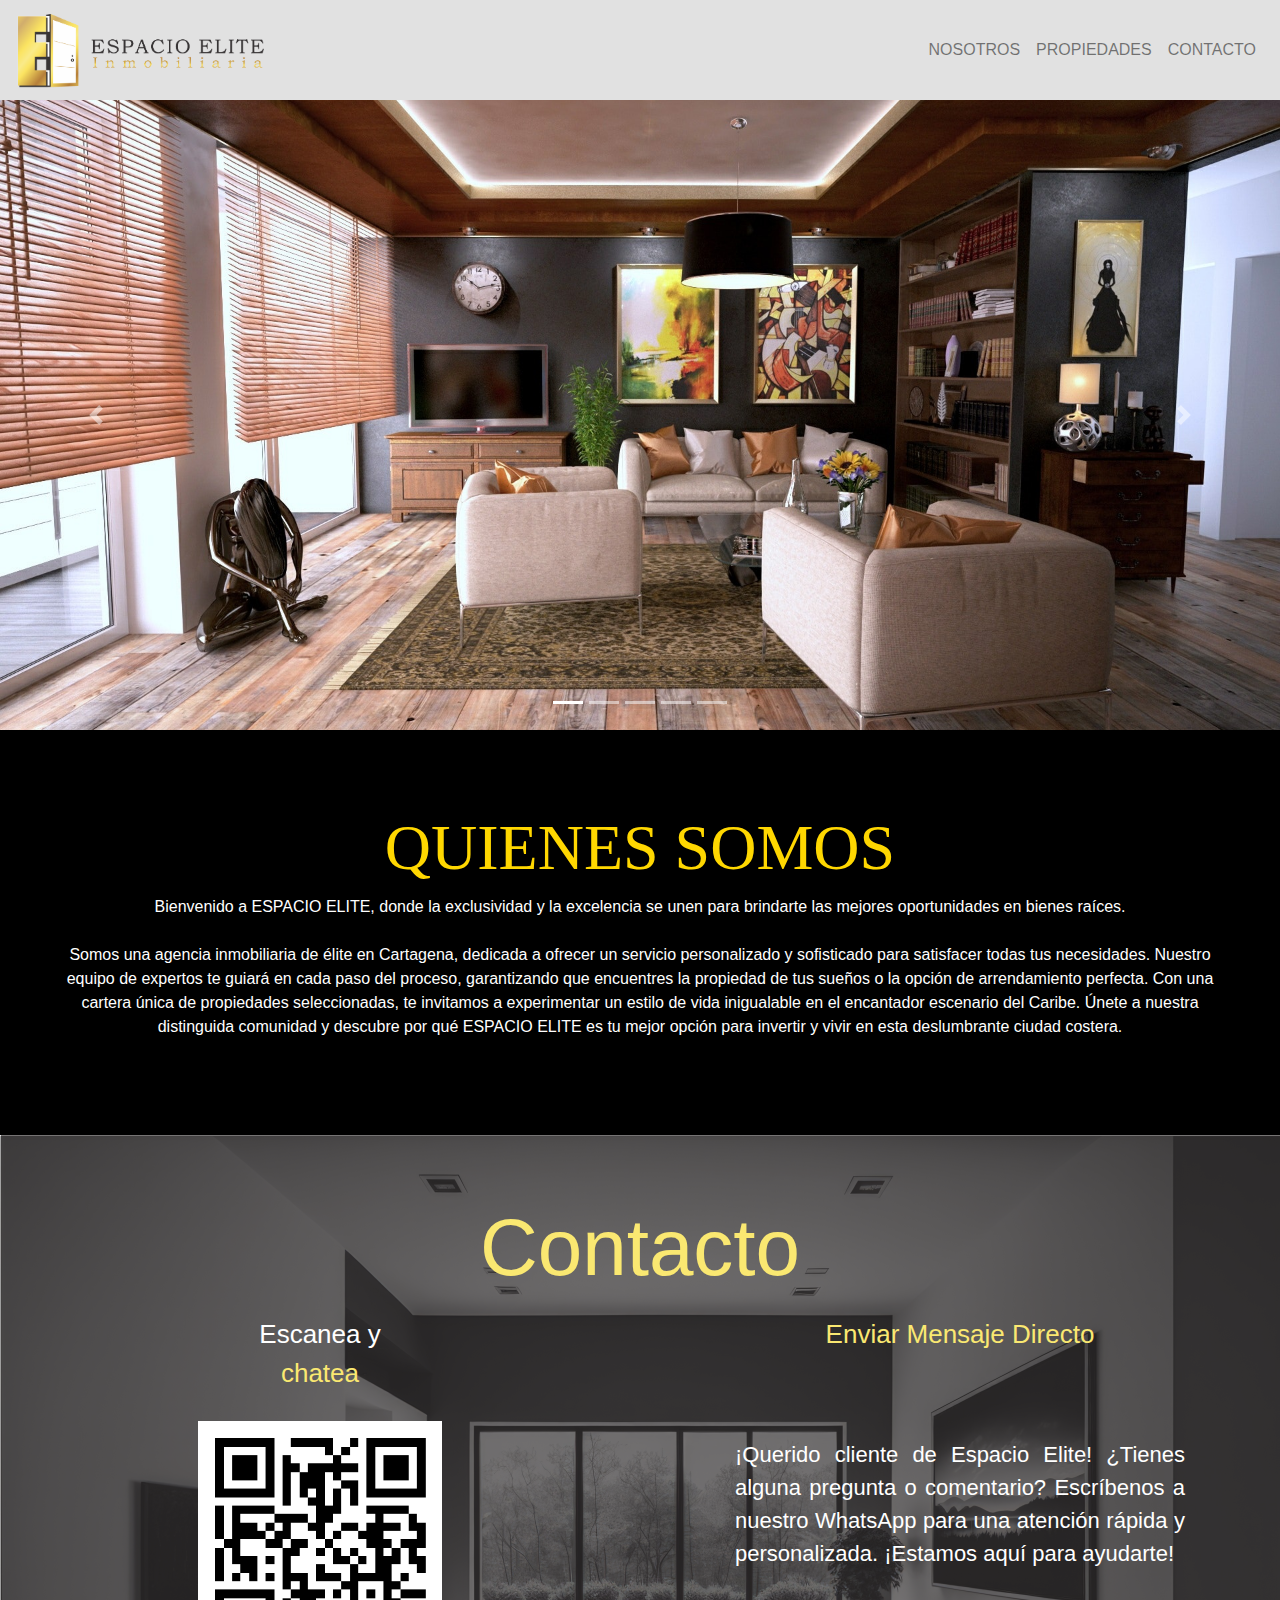
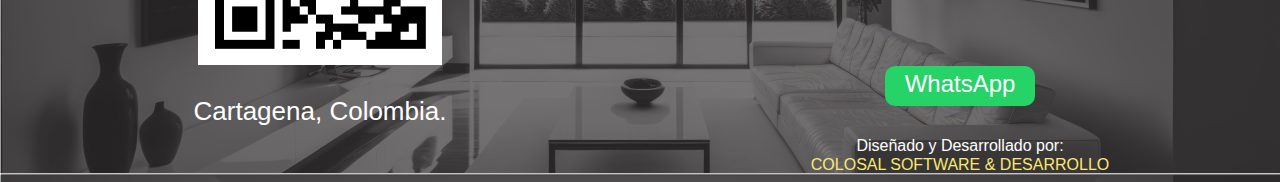
==== about.html @ ee6b26c7 "En proceso espacio elite landinh" ====
<!DOCTYPE html>
<html lang="es">
<head>
    <meta charset="UTF-8">
    <meta name="viewport" content="width=device-width, initial-scale=1.0">
    <link rel="stylesheet" href="static/style.css"> <!-- Asegúrate de que styles.css esté en el mismo nivel que images -->
    <link rel="stylesheet" href="https://stackpath.bootstrapcdn.com/bootstrap/4.5.2/css/bootstrap.min.css">
    <title>Nosotros</title>
</head>
<body>
    <!-- Navbar -->
    <nav class="navbar navbar-expand-lg navbar-light" style="height: 100px; background-color: #e1e1e1;">
        <a class="navbar-brand" href="inicio.html"><img src="images/logo_largo.png" alt="Logo Espacio Elite" id="logolargo" class="logo-icon" style="width:250px;"></a>
        <button class="navbar-toggler" type="button" data-toggle="modal" data-target="#menuModal" aria-controls="navbarNav" aria-expanded="false" aria-label="Toggle navigation" style="background-color: white;">
            <span class="navbar-toggler-icon" style="background-color: white;"></span>
        </button>
        <div class="collapse navbar-collapse" id="navbarNav">
            <ul class="navbar-nav ml-auto">
                <li class="nav-item">
                    <a class="nav-link" href="about.html">NOSOTROS</a>
                </li>
                <li class="nav-item">
                    <a class="nav-link" href="inicio.html">PROPIEDADES</a>
                </li>
                <li class="nav-item">
                    <a class="nav-link" href="#Contacto">CONTACTO</a>
                </li>
            </ul>
        </div>
    </nav>

    <!-- Modal para el menú en dispositivos pequeños -->
    <div class="modal fade" id="menuModal" tabindex="-1" aria-labelledby="menuModalLabel" aria-hidden="true">
        <div class="modal-dialog">
            <div class="modal-content">
                <div class="modal-header">
                    <h5 class="modal-title" id="menuModalLabel">Menú</h5>
                    <button type="button" class="close" data-dismiss="modal" aria-label="Close">
                        <span aria-hidden="true">&times;</span>
                    </button>
                </div>
                <div class="modal-body">
                    <ul class="navbar-nav ml-auto">
                        <li class="nav-item">
                            <a class="nav-link" href="about.html">NOSOTROS</a>
                        </li>
                        <li class="nav-item">
                            <a class="nav-link" href="inicio.html">PROPIEDADES</a>
                        </li>
                        <li class="nav-item">
                            <a class="nav-link" href="#Contacto">CONTACTO</a>
                        </li>
                    </ul>
                </div>
            </div>
        </div>
    </div>

    <!-- Carrusel -->
    <div id="carouselExampleIndicators" class="carousel slide carousel-fade custom-carousel" data-ride="carousel">
        <ol class="carousel-indicators">
            <li data-target="#carouselExampleIndicators" data-slide-to="0" class="active"></li>
            <li data-target="#carouselExampleIndicators" data-slide-to="1"></li>
            <li data-target="#carouselExampleIndicators" data-slide-to="2"></li>
            <li data-target="#carouselExampleIndicators" data-slide-to="3"></li>
            <li data-target="#carouselExampleIndicators" data-slide-to="4"></li>
        </ol>
        <div class="carousel-inner">
            <div class="carousel-item active" data-interval="8000">
                <img src="images/banner/img4.jpg" class="d-block w-100" alt="...">
            </div>
            <div class="carousel-item" data-interval="8000">
                <img src="images/banner/img2.jpg" class="d-block w-100" alt="...">
            </div>
            <div class="carousel-item" data-interval="8000">
                <img src="images/banner/img3.jpg" class="d-block w-100" alt="...">
            </div>
            <div class="carousel-item" data-interval="8000">
                <img src="images/banner/img1.jpg" class="d-block w-100" alt="...">
            </div>
            <div class="carousel-item" data-interval="8000">
                <img src="images/banner/img5.jpg" class="d-block w-100" alt="...">
            </div>
        </div>
        <a class="carousel-control-prev" href="#carouselExampleIndicators" role="button" data-slide="prev">
            <span class="carousel-control-prev-icon" aria-hidden="true"></span>
            <span class="sr-only">Previous</span>
        </a>
        <a class="carousel-control-next" href="#carouselExampleIndicators" role="button" data-slide="next">
            <span class="carousel-control-next-icon" aria-hidden="true"></span>
            <span class="sr-only">Next</span>
        </a>
    </div>

    <!-- Sección de texto -->
    <div class="container-fluid nosotros-section" style="background-color: #000000;">
        <div class="row">
            <div class="col-md-12 p-5 text-column">
                <h1 class="title text-center" style="font-family: 'Times New Roman', serif; color: #FFD700; font-size: 4rem;">QUIENES SOMOS</h1>
                <p id="textoabout" class="content text-white" style="font-family: 'Montserrat', sans-serif; text-align: center;">
                    Bienvenido a ESPACIO ELITE, donde la exclusividad y la excelencia se unen para brindarte las mejores oportunidades en bienes raíces.
                    <br><br>
                    Somos una agencia inmobiliaria de élite en Cartagena, dedicada a ofrecer un servicio personalizado y sofisticado para satisfacer todas tus necesidades. Nuestro equipo de expertos te guiará en cada paso del proceso, garantizando que encuentres la propiedad de tus sueños o la opción de arrendamiento perfecta. Con una cartera única de propiedades seleccionadas, te invitamos a experimentar un estilo de vida inigualable en el encantador escenario del Caribe. Únete a nuestra distinguida comunidad y descubre por qué ESPACIO ELITE es tu mejor opción para invertir y vivir en esta deslumbrante ciudad costera.
                </p>
            </div>
        </div>
    </div>

    <!-- Footer -->
    <section id="Contacto" class="contacto-section" style="background-image: url('images/contacto/foto_contacto.png');">
        <div class="container-fluid">
            <div class="row">
                <h3 style="width: 70%; margin-left: 15%; margin-top: 50px; display: flex; justify-content: center; color: #fae871; padding: 15px; font-size: 80px;">Contacto<BR></h3>
                <div class="col-lg-6 col-md-12">
                    <h3 style="text-align: center; width: 80%; margin-left: 10%; font-size: 26px; color: white;">Escanea y</h3>
                    <h3 style="text-align: center; width: 80%; margin-left: 10%; font-size: 26px; color: #fae871;">chatea</h3>
                    <br>
                    <img src="images/contacto/qrcontacto.png" style="margin-left: 30%; width: 40%;">
                    <h3 style="text-align: center; width: 80%; margin-left: 10%; font-size: 26px; color: white;"><br>Cartagena, Colombia.</h3>
                </div>
                <div class="col-lg-6 col-md-12">
                    <h3 style="text-align: center; width: 80%; margin-left: 10%; font-size: 26px; color: #fae871;">Enviar Mensaje Directo</h3>
                    <p style="font-size: 22px; padding: 80px; text-align: justify; color: white;">
                        ¡Querido cliente de Espacio Elite! ¿Tienes alguna pregunta o comentario? Escríbenos a nuestro WhatsApp para una atención rápida y personalizada. ¡Estamos aquí para ayudarte!
                    </p>
                    <div style="display: flex; justify-content: center;">
                        <a href="https://wa.link/2kqi4d" style="font-size: 24px; text-align: center; background-color: #25D366; text-decoration: none; color: white; width: 150px; height: 40px; border-radius: 10px;">WhatsApp</a>
                    </div>
                    <h6 style="margin-left: 25%; margin-top: 30px; width: 50%; text-align: center; justify-content: center; color: white;">Diseñado y Desarrollado por:<br> <a href="https://colosalsoftware.com/" style="text-decoration: none; color: #fae871;">COLOSAL SOFTWARE & DESARROLLO</a></h6>
                </div>
            </div>
        </div>
    </section>

    <script src="https://code.jquery.com/jquery-3.5.1.slim.min.js"></script>
    <script src="https://cdn.jsdelivr.net/npm/@popperjs/core@2.9.2/dist/umd/popper.min.js"></script>
    <script src="https://stackpath.bootstrapcdn.com/bootstrap/4.5.2/js/bootstrap.min.js"></script>
    <script>
        // Abrir modal al hacer clic en el botón del menú
        document.querySelector('.navbar-toggler').addEventListener('click', function () {
            $('#menuModal').modal('show');
        });
    </script>
</body>
</html>
---- static/style.css ----
.titulo-responsive{
  font-family: 'Times New Roman', serif; 
  color: #FFD700;
  font-size: 4rem;
}
.body{
  overflow-x: hidden;
}
@media (max-width: 600px) {
  .titulo-responsive {
      font-size: 2rem; /* Ajusta el tamaño según tus necesidades */
  }
}
.logo-icon {
  width: 250px; /* Ajusta el tamaño del logo aquí */
  height: auto;
}
.custom-carousel {
  height: 70vh; /* Ocupa la mitad de la altura de la pantalla */
  overflow: hidden;
}
.custom-carousel .carousel-inner {
  height: 100%;
}
.custom-carousel .carousel-item {
  height: 100%;
}
.custom-carousel img {
  position: absolute;
  top: 50%;
  transform: translateY(-50%);
  width: 100%;
  height: auto;
}
.nosotros-section {
  padding: 2rem 0;
}
.text-column {
  text-align: center;
}
.logo-icon {
    width: 250px; /* Ajusta el tamaño del logo aquí */
    height: auto;
}
.nosotros-section {
    padding: 2rem 0;
}
.text-column {
    text-align: center;
}
.property-link {
    position: relative;
    display: block;
    color: white;
    text-decoration: none;
}
.property-link img {
    width: 100%;
    height: 300px;
    object-fit: cover;
}
.property-overlay {
    position: absolute;
    top: 0;
    left: 0;
    width: 100%;
    height: 100%;
    display: flex;
    align-items: center;
    justify-content: center;
    background-color: rgba(0, 0, 0, 0.5);
    transition: background-color 0.3s ease;
}
.property-overlay span {
    font-family: 'Times New Roman', serif;
    font-size: 2rem;
    font-weight: bold;
    z-index: 1;
}
.property-link:hover .property-overlay {
    background-color: rgba(0, 0, 0, 0.7);
}
.logo-icon {
  width: 250px; /* Ajusta el tamaño del logo aquí */
  height: auto;
}
.nosotros-section {
  padding: 2rem 0;
}
.text-column {
  text-align: center;
}
.property-link {
  position: relative;
  display: block;
  color: white;
  text-decoration: none;
}
.property-link img {
  width: 100%;
  height: 300px;
  object-fit: cover;
}
.property-overlay {
  position: absolute;
  top: 0;
  left: 0;
  width: 100%;
  height: 100%;
  display: flex;
  align-items: center;
  justify-content: center;
  background-color: rgba(0, 0, 0, 0.5);
  transition: background-color 0.3s ease;
}
.property-overlay span {
  font-family: 'Times New Roman', serif;
  font-size: 2rem;
  font-weight: bold;
  z-index: 1;
}
.property-link:hover .property-overlay {
  background-color: rgba(0, 0, 0, 0.7);
}
.border-box {
  padding: 10px;
  border: 2px solid #d4d4d4; /* Cambia el color del borde según tus preferencias */
  border-radius: 8px; /* Bordes redondeados */
}

.property-item {
  box-shadow: none;
  padding: 20px;
  overflow: hidden; /* Asegura que el contenido no se desborde */
}

.custom-carousel {
  height: 70vh; /* Ocupa el 70% de la altura de la pantalla */
  overflow: hidden;
}
.custom-carousel .carousel-inner {
  height: 100%;
}
.custom-carousel .carousel-item {
  height: 100%;
}
.custom-carousel img {
  position: absolute;
  top: 50%;
  transform: translateY(-50%);
  width: 100%;
  height: auto;
}
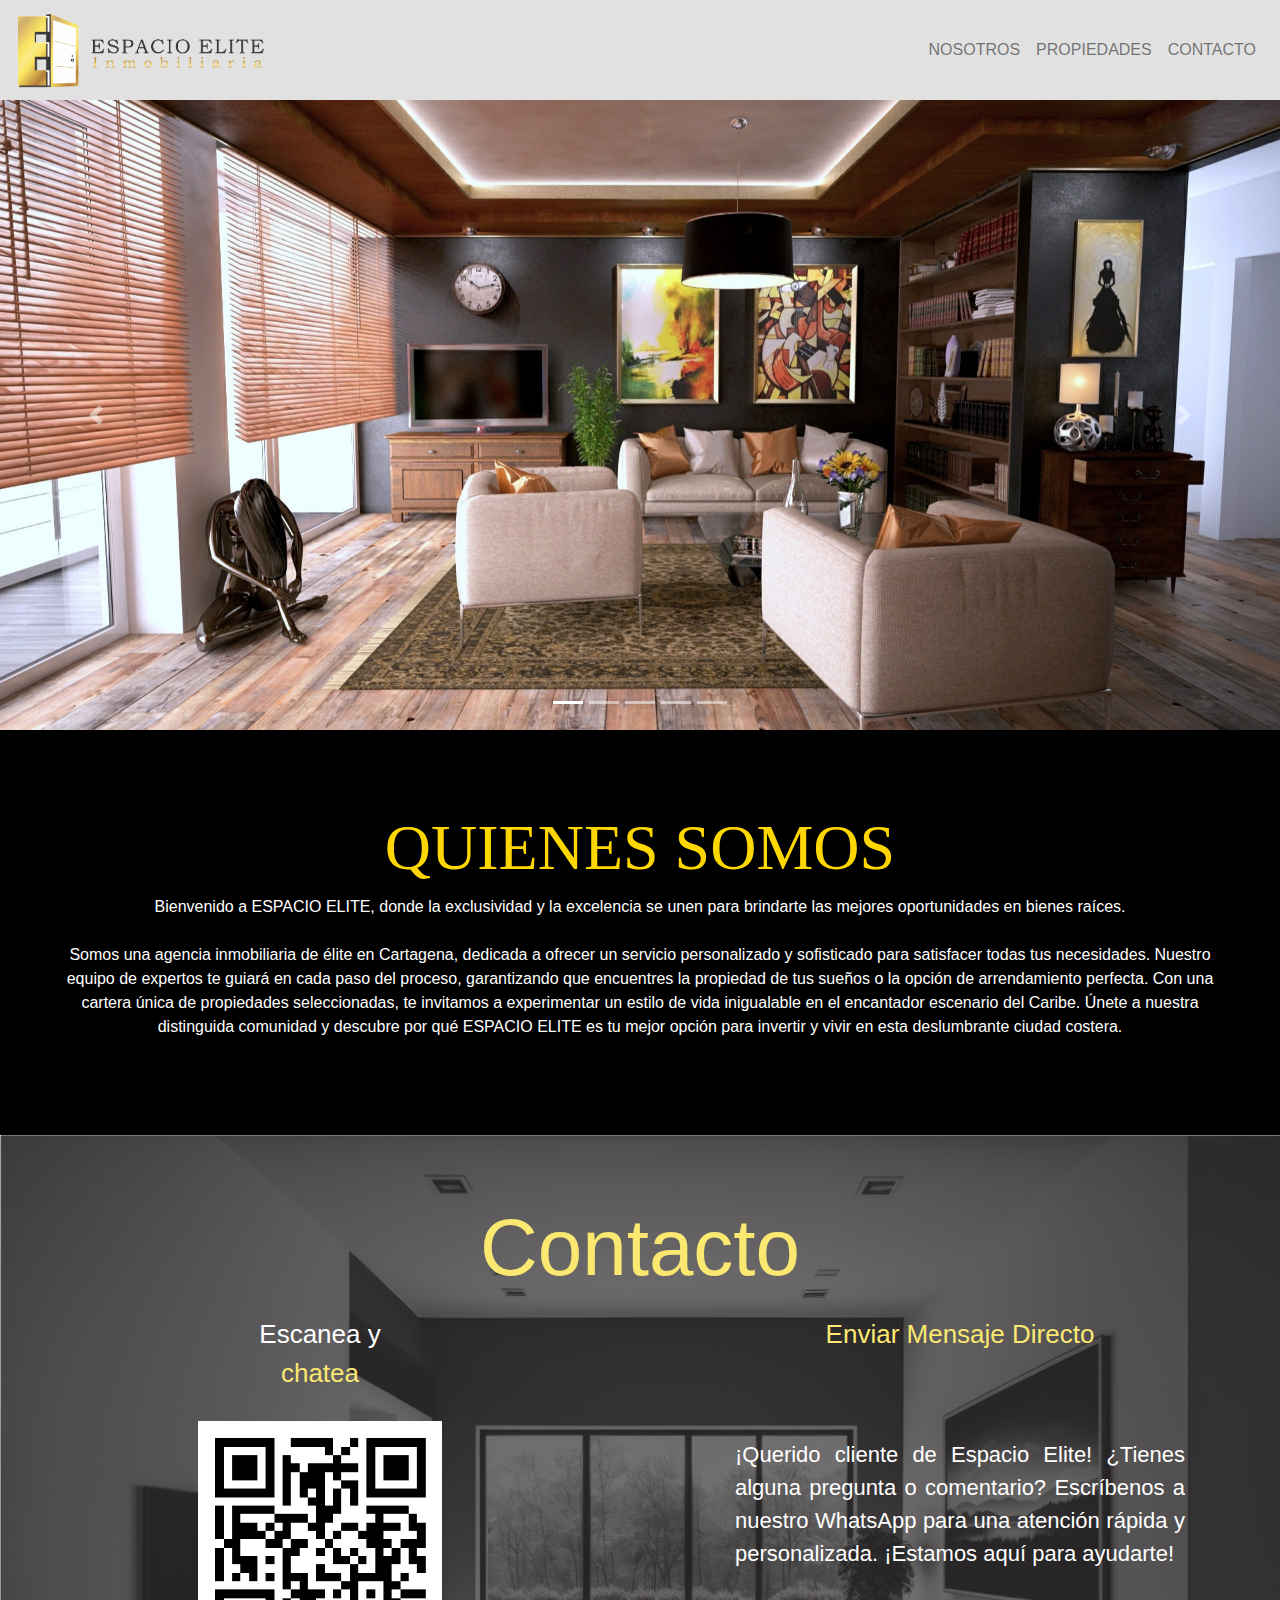
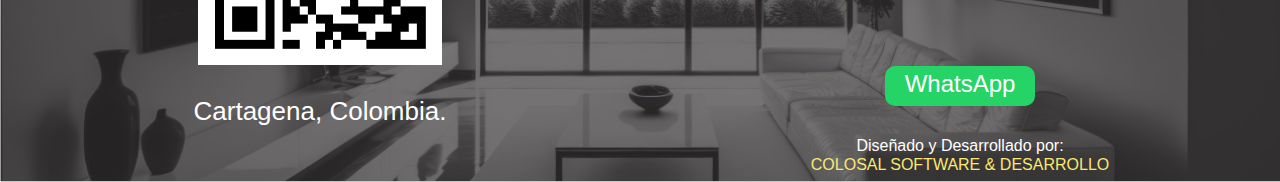
==== commit a8c94390: "terminado about 2/5 R" ====
--- a/about.html
+++ b/about.html
@@ -5,12 +5,13 @@
     <meta name="viewport" content="width=device-width, initial-scale=1.0">
     <link rel="stylesheet" href="static/style.css"> <!-- Asegúrate de que styles.css esté en el mismo nivel que images -->
     <link rel="stylesheet" href="https://stackpath.bootstrapcdn.com/bootstrap/4.5.2/css/bootstrap.min.css">
+    <link rel="icon" href="images/favicon.png" type="image/x-icon">
     <title>Nosotros</title>
 </head>
 <body>
     <!-- Navbar -->
     <nav class="navbar navbar-expand-lg navbar-light" style="height: 100px; background-color: #e1e1e1;">
-        <a class="navbar-brand" href="inicio.html"><img src="images/logo_largo.png" alt="Logo Espacio Elite" id="logolargo" class="logo-icon" style="width:250px;"></a>
+        <a class="navbar-brand" href="index.html"><img src="images/logo_largo.png" alt="Logo Espacio Elite" id="logolargo" class="logo-icon" style="width:250px;"></a>
         <button class="navbar-toggler" type="button" data-toggle="modal" data-target="#menuModal" aria-controls="navbarNav" aria-expanded="false" aria-label="Toggle navigation" style="background-color: white;">
             <span class="navbar-toggler-icon" style="background-color: white;"></span>
         </button>
@@ -20,7 +21,7 @@
                     <a class="nav-link" href="about.html">NOSOTROS</a>
                 </li>
                 <li class="nav-item">
-                    <a class="nav-link" href="inicio.html">PROPIEDADES</a>
+                    <a class="nav-link" href="index.html">PROPIEDADES</a>
                 </li>
                 <li class="nav-item">
                     <a class="nav-link" href="#Contacto">CONTACTO</a>
@@ -45,7 +46,7 @@
                             <a class="nav-link" href="about.html">NOSOTROS</a>
                         </li>
                         <li class="nav-item">
-                            <a class="nav-link" href="inicio.html">PROPIEDADES</a>
+                            <a class="nav-link" href="index.html">PROPIEDADES</a>
                         </li>
                         <li class="nav-item">
                             <a class="nav-link" href="#Contacto">CONTACTO</a>
@@ -66,20 +67,20 @@
             <li data-target="#carouselExampleIndicators" data-slide-to="4"></li>
         </ol>
         <div class="carousel-inner">
-            <div class="carousel-item active" data-interval="8000">
-                <img src="images/banner/img4.jpg" class="d-block w-100" alt="...">
+            <div class="carousel-item active" data-interval="8000" >
+                <img src="images/banner/img4.jpg" class="d-block w-100" alt="..." style="object-fit: cover; height: 100%;">
             </div>
             <div class="carousel-item" data-interval="8000">
-                <img src="images/banner/img2.jpg" class="d-block w-100" alt="...">
+                <img src="images/banner/img2.jpg" class="d-block w-100" alt="..." style="object-fit: cover; height: 100%;">
             </div>
             <div class="carousel-item" data-interval="8000">
-                <img src="images/banner/img3.jpg" class="d-block w-100" alt="...">
+                <img src="images/banner/img3.jpg" class="d-block w-100" alt="..." style="object-fit: cover; height: 100%;">
             </div>
             <div class="carousel-item" data-interval="8000">
-                <img src="images/banner/img1.jpg" class="d-block w-100" alt="...">
+                <img src="images/banner/img1.jpg" class="d-block w-100" alt="..." style="object-fit: cover; height: 100%;">
             </div>
             <div class="carousel-item" data-interval="8000">
-                <img src="images/banner/img5.jpg" class="d-block w-100" alt="...">
+                <img src="images/banner/img5.jpg" class="d-block w-100" alt="..." style="object-fit: cover; height: 100%;">
             </div>
         </div>
         <a class="carousel-control-prev" href="#carouselExampleIndicators" role="button" data-slide="prev">
@@ -107,7 +108,7 @@
     </div>
 
     <!-- Footer -->
-    <section id="Contacto" class="contacto-section" style="background-image: url('images/contacto/foto_contacto.png');">
+    <section id="Contacto" class="contacto-section">
         <div class="container-fluid">
             <div class="row">
                 <h3 style="width: 70%; margin-left: 15%; margin-top: 50px; display: flex; justify-content: center; color: #fae871; padding: 15px; font-size: 80px;">Contacto<BR></h3>
--- a/static/style.css
+++ b/static/style.css
@@ -10,6 +10,33 @@
   .titulo-responsive {
       font-size: 2rem; /* Ajusta el tamaño según tus necesidades */
   }
+}
+.no-gutters {
+  margin-right: 0;
+  margin-left: 0;
+}
+
+.no-gutters > .col, .no-gutters > [class*="col-"] {
+  padding-right: 0;
+  padding-left: 0;
+}
+
+.property-link {
+  display: block; /* Asegura que el enlace ocupe todo el espacio de la columna */
+  width: 100%; /* Asegura que el enlace ocupe todo el ancho disponible */
+  height: 100%; /* Asegura que el enlace ocupe todo el alto disponible */
+}
+
+.img-fluid {
+  width: 100%; /* Hace que la imagen sea responsive y se ajuste al ancho de su contenedor */
+  height: 100%; /* Ocupa todo el alto del enlace */
+  object-fit: contain; /* Mantiene la imagen entera visible, ajustando su tamaño proporcionalmente */
+  object-position: center; /* Centra la imagen dentro de su contenedor */
+}
+.contacto-section {
+  background-image: url('../images/contacto/foto_contacto.png'); 
+  background-repeat: no-repeat; 
+  background-size: cover;
 }
 .logo-icon {
   width: 250px; /* Ajusta el tamaño del logo aquí */
